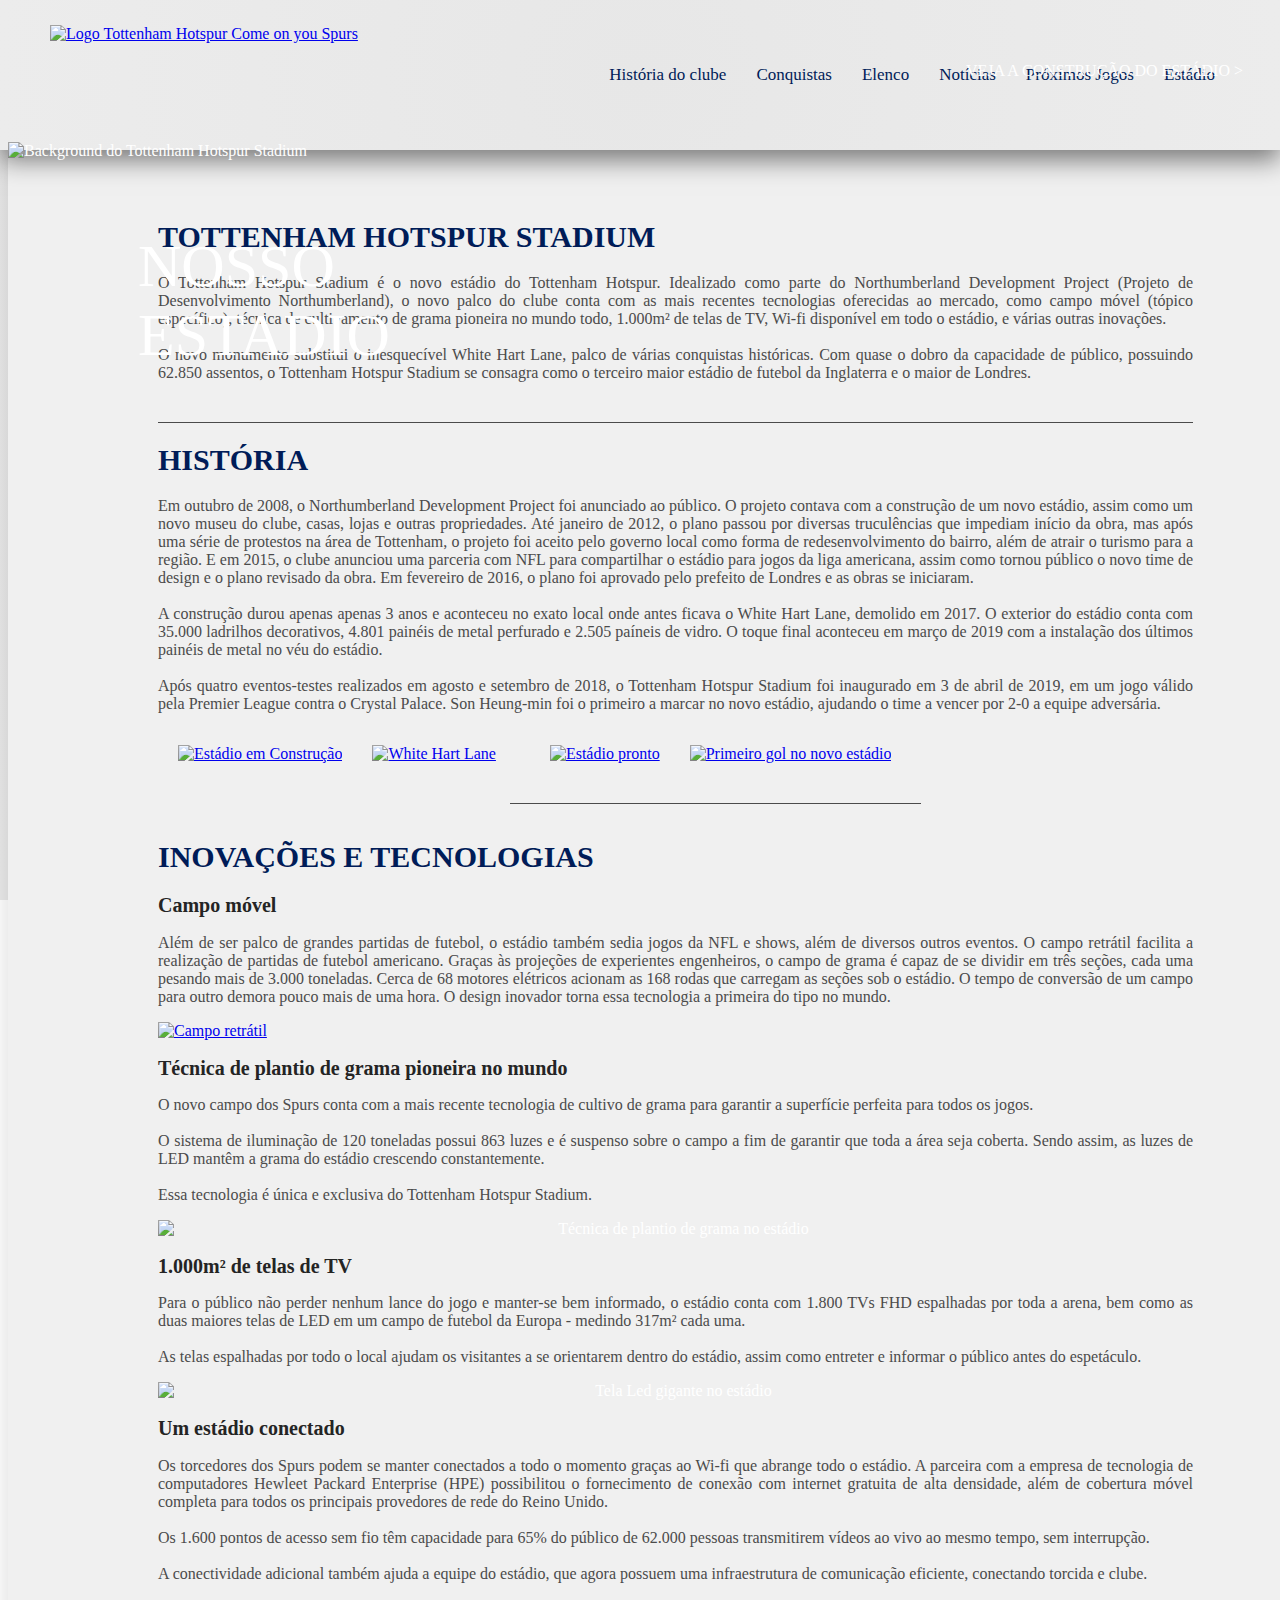
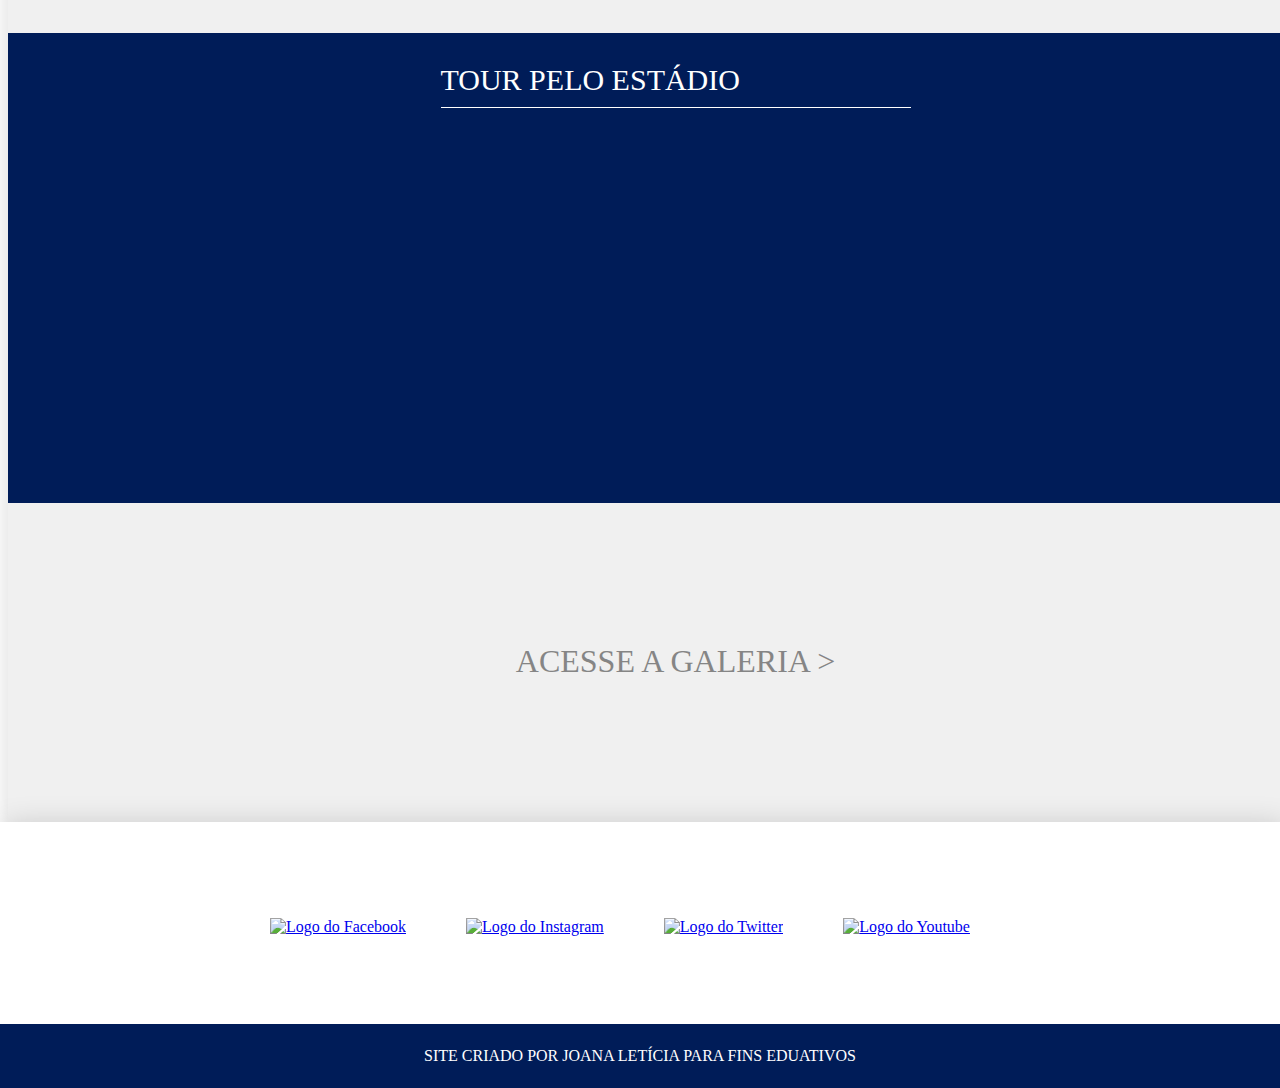
==== estadio.html @ 372a5dd7 "Estádio" ====
<!DOCTYPE html>
<html lang="en">
<head>
    <meta charset="UTF-8">
    <meta http-equiv="X-UA-Compatible" content="IE=edge">
    <meta name="viewport" content="width=device-width, initial-scale=1.0">
    <title>ESTÁDIO | Tottenham Hotspur</title>
    <link rel="shortcut icon" href="imagens_index/logo-tottenham-pequeno.ico" type="image/x-icon">
    <link rel="stylesheet" href="style-estadio.css">
</head>
<body>
    <header>
        <nav>
            <div class="nav-container"><a href="index.html"><img src="imagens_index/logo-cabeçalho.png" alt="Logo Tottenham Hotspur Come on you Spurs" width="300px" id="logo-nav"></a>
            <ul>
                <li><a href="#">História do clube</a></li>
                <li><a href="#">Conquistas</a></li>
                <li><a href="#">Elenco</a></li>
                <li><a href="#">Notícias</a></li>
                <li><a href="#">Próximos Jogos</a></li>
                <li><a href="estadio.html">Estádio</a></li>
            </ul>
            </div>
        </nav>
    </header>
    <main>
        <div class="container-principal">
            <img src="imagens-estadio/principal-bg.jpg" alt="Background do Tottenham Hotspur Stadium" style="width: 100%;">
            <div class="title-principal">NOSSO<br>ESTADIO</div>
            <div class="nav-principal"><a href="https://youtu.be/7f8jdP7oc94" target="_blank">VEJA A CONSTRUÇÃO DO ESTÁDIO &gt</a></div>
        </div>
        <section class="topico1">
            <h1 style="margin-top: 60px;">Tottenham Hotspur Stadium</h1>
            <p class="sem-foto">O Tottenham Hotspur Stadium é o novo estádio do Tottenham Hotspur. Idealizado como parte do Northumberland Development Project (Projeto de Desenvolvimento Northumberland), o novo palco do clube conta com as mais recentes tecnologias oferecidas ao mercado, como campo móvel (tópico específico), técnica de cultivamento de grama pioneira no mundo todo, 1.000m² de telas de TV, Wi-fi disponível em todo o estádio, e várias outras inovações.
            <br><br>
            O novo monumento substitui o inesquecível White Hart Lane, palco de várias conquistas históricas.  Com quase o dobro da capacidade de público, possuindo 62.850 assentos, o Tottenham Hotspur Stadium se consagra como o terceiro maior estádio de futebol da Inglaterra e o maior de Londres.</p>
        </section>
        <section class="topico2">
            <h1>HISTÓRIA</h1>
            <p>Em outubro de 2008, o Northumberland Development Project foi anunciado ao público. O projeto contava com a construção de um novo estádio, assim como um novo museu do clube, casas, lojas e outras propriedades. Até janeiro de 2012, o plano passou por diversas truculências que impediam início da obra, mas após uma série de protestos na área de Tottenham, o projeto foi aceito pelo governo local como forma de redesenvolvimento do bairro, além de atrair o turismo para a região. E em 2015, o clube anunciou uma parceria com NFL para compartilhar o estádio para jogos da liga americana, assim como tornou público o novo time de design e o plano revisado da obra. Em fevereiro de 2016, o plano foi aprovado pelo prefeito de Londres e as obras se iniciaram.<br><br>
            A construção durou apenas apenas 3 anos e aconteceu no exato local onde antes ficava o White Hart Lane, demolido em 2017. O exterior do estádio conta com 35.000 ladrilhos decorativos, 4.801 painéis de metal perfurado e 2.505 paíneis de vidro. O toque final aconteceu em março de 2019 com a instalação dos últimos painéis de metal no véu do estádio.<br><br>
            Após quatro eventos-testes realizados em agosto e setembro de 2018, o Tottenham Hotspur Stadium foi inaugurado em 3 de abril de 2019, em um jogo válido pela Premier League contra o Crystal Palace. Son Heung-min foi o primeiro a marcar no novo estádio, ajudando o time a vencer por 2-0 a equipe adversária.</p>
            <ul>
                <li class="pic"><a href="imagens-estadio/construction-grande.jpg" target="_blank"><img src="imagens-estadio/construction-pequeno.jpg" alt="Estádio em Construção"></a></li>
                <li class="pic"><a href="imagens-estadio/whl-grande.jpg" target="_blank"><img src="imagens-estadio/whl-pequenoo.jpg" alt="White Hart Lane"></a></li>
            </ul>
            <ul class="linha2">
                <li class="pic"><a href="imagens-estadio/stadium-grande.jpg" target="_blank"><img src="imagens-estadio/stadium-pequeno.jpg" alt="Estádio pronto"></a></li>
                <li class="pic"><a href="imagens-estadio/firstgoal-grande.jpg" target="_blank"><img src="imagens-estadio/firstgoal-pequeno.jpg" alt="Primeiro gol no novo estádio"></a></li>
            </ul>
        </section>
        <section class="topico3-1">
            <h1>INOVAÇÕES E TECNOLOGIAS</h1>
            <h2>Campo móvel</h2>
            <p>Além de ser palco de grandes partidas de futebol, o estádio também sedia jogos da NFL e shows, além de diversos outros eventos. O campo retrátil facilita a realização de partidas de futebol americano. Graças às projeções de experientes engenheiros, o campo de grama é capaz de se dividir em três seções, cada uma pesando mais de 3.000 toneladas. Cerca de 68 motores elétricos acionam as 168 rodas que carregam as seções sob o estádio. O tempo de conversão de um campo para outro demora pouco mais de uma hora. O design inovador torna essa tecnologia a primeira do tipo no mundo.</p>
            <a href="https://youtu.be/ScPBxYAmNtg" target="_blank"><img src="imagens-estadio/pitch-pequeno.jpg" alt="Campo retrátil" style="margin-left: auto; margin-right: auto; display: block;"></a>
        </section>
        <section class="topico3-2">
            <h2>Técnica de plantio de grama pioneira no mundo</h2>
            <p>O novo campo dos Spurs conta com a mais recente tecnologia de cultivo de grama para garantir a superfície perfeita para todos os jogos.<br><br>
            O sistema de iluminação de 120 toneladas possui 863 luzes e é suspenso sobre o campo a fim de garantir que toda a área seja coberta. Sendo assim, as luzes de LED mantêm a grama do estádio crescendo constantemente.<br><br>
            Essa tecnologia é única e exclusiva do Tottenham Hotspur Stadium.</p>
            <div class="container-grass">
                <img src="imagens-estadio/grass-pequeno.jpg" alt="Técnica de plantio de grama no estádio" style="display: block; margin-left: auto; margin-right: auto; position: relative;">
                <a href="imagens-estadio/grass-grande.jpg" target="_blank"><div class="legenda-grass">O sistema de plantio de grama visto da arquibancada norte</div></a>
            </div>
        </section>
        <section class="topico3-3">
            <h2>1.000m² de telas de TV</h2>
            <p>Para o público não perder nenhum lance do jogo e manter-se bem informado, o estádio conta com 1.800 TVs FHD espalhadas por toda a arena, bem como as duas maiores telas de LED em um campo de futebol da Europa - medindo 317m² cada uma. <br><br>
            As telas espalhadas por todo o local ajudam os visitantes a se orientarem dentro do estádio, assim como entreter e informar o público antes do espetáculo.</p>
            <div class="container-display">
                <img src="imagens-estadio/display-pequeno.jpg" alt="Tela Led gigante no estádio" style="margin-right:auto; margin-left: auto; display: block; position: relative;">
                <a href="imagens-estadio/display-grande.jpg" target="_blank"><div class="legenda-display">Display instalado no Tottenham Hotspur Stadium é o maior da europa.</div></a>
            </div>
        </section>
        <section class="topico3-4" style="margin-bottom: 50px;">
            <h2>Um estádio conectado</h2>
            <p>Os torcedores dos Spurs podem se manter conectados a todo o momento graças ao Wi-fi que abrange todo o estádio. A parceira com a empresa de tecnologia de computadores Hewleet Packard Enterprise (HPE) possibilitou o fornecimento de conexão com internet gratuita de alta densidade, além de cobertura móvel completa para todos os principais provedores de rede do Reino Unido.<br><br>
            Os 1.600 pontos de acesso sem fio têm capacidade para 65% do público de 62.000 pessoas transmitirem vídeos ao vivo ao mesmo tempo, sem interrupção.<br><br>
            A conectividade adicional também ajuda a equipe do estádio, que agora possuem uma infraestrutura de comunicação eficiente, conectando torcida e clube.</p>
        </section>
        <section class="topico4">
            <div class="title4">TOUR PELO ESTÁDIO</div>
            <iframe width="560" height="315" src="https://www.youtube.com/embed/5Nkx9ASTc3c" title="Vídeo de tour pelo estádio" frameborder="0" allow="accelerometer; autoplay; clipboard-write; encrypted-media; gyroscope; picture-in-picture" allowfullscreen style="margin-left:auto; margin-right: auto; display: block;"></iframe>
        </section>
        <section class="galeria">
            <a href="galeria-estadio.html" class="link-galeria">ACESSE A GALERIA &gt</a>
        </section>
    </main>
    <footer>
        
        <ul class="social-media">
            <li><a href="https://www.facebook.com/TottenhamHotspur" target="_blank"><img src="imagens_index/facebook-logo.png" alt="Logo do Facebook"></a></li>
            <li><a href="https://www.instagram.com/spursofficial/" target="_blank"><img src="imagens_index/instagram-logo.png" alt="Logo do Instagram"></a></li>
            <li><a href="https://twitter.com/SpursOfficial" target="_blank"><img src="imagens_index/twitter-logo.png" alt="Logo do Twitter"></a></li>
            <li><a href="https://www.youtube.com/user/spursofficial" target="_blank"><img src="imagens_index/youtube-logo.png" alt="Logo do Youtube"></a></li>
        </ul>
        
    </footer>
    <div class="creditos">Site criado por Joana Letícia para fins eduativos</div>
</body>
</html>
---- style-estadio.css ----
@font-face {
    font-family: 'StretchPro';
    src: url(fonts/StretchPro.otf);
}
@font-face {
    font-family: 'Akira';
    src: url(fonts/Akira.woff);
}
@font-face {
    font-family: 'Apex New Book';
    src: url(fonts/apex-new-font/ApexNew-Book.woff) ;
}
@font-face {
    font-family: 'Apex New Medium';
    src: url(fonts/apex-new-font/ApexNew-Medium.woff);
}
@font-face {
    font-family: 'Roboto Black';
    src: url(fonts/Roboto-Black.woff);
}

/* barra de navegação */
.nav-container {
    max-width: 2560px;
    background-image: radial-gradient(circle, #e7e7e7, #ececec);
    width: auto;
    margin: -8px;
    position: relative;
    height: 150px;
    box-shadow: 0px 10px 24px rgba(0, 0, 0, 0.5);
}
#logo-nav{
    margin-top: 25px;
    margin-left: 50px;
    position: relative;
}
.nav-container ul{
    float: right;
    height: 150px;
    line-height: 150px;
    margin: 0;
    margin-right: 50px;
}
.nav-container li{
    margin: 0 15px;
    float: left;
    list-style: none;
    font-family: 'Rockford Sans Light';
    font-size: 17px;
}
.nav-container li a{
    text-decoration: none;
    color: #001c58;
    transition-duration: 0.7s;
}
.nav-container li a:hover{
    font-size: 20px;
    text-decoration: underline;
}

body{
    background-image: radial-gradient(circle, #e8e7e8, #eaeaea);
    background-attachment: fixed;
}
/* corpo principal */

main{
    background-color: #f0f0f0;
    width: 1035px;
    margin: auto;
    padding: 150px;
    box-shadow: 5px 5px 30px rgba(0, 0, 0, 0.2);
}

.container-principal{
    position: relative;
    text-decoration: center;
    color: white;
    margin: -150px -150px -0px -150px;
}
.title-principal{
    position: absolute;
    top: 90px;
    left: 130px;
    font-family: 'Akira';
    font-size: 60px;
}
.nav-principal{
    position: absolute;
    bottom: 80px;
    right: 100px;
    font-family: 'StretchPro';
}
.nav-principal a{
    text-decoration: none;
    color: white;
    transition-duration: 0.5s;
}
.nav-principal a:hover{
    font-size: 18px;
}

h1{
    font-family: 'Roboto Black';
    font-size: 30px;
    text-transform: uppercase;
    color: #001c58;
}

.sem-foto {
    font-family: 'Apex New Book';
    color: #4b4b4b;
    border-style: solid;
    border-width: 0px 0px 1px 0px;
    border-color: #4b4b4b;
    padding-bottom: 40px;
    text-align: justify;
}

p{
    font-family: 'Apex New Book';
    color: #4b4b4b;
    text-align: justify;
}
ul{
    list-style-type: none;
    display: inline-flex;
    margin-left: -20px;
}
li{
    margin-right: 30px;
}
ul .pic a{
    transition-duration: 0.3s;
}
ul .pic a:hover{
    background-color: #001c58;
    padding-bottom: 5px;
}

.linha2{
    border-style: solid;
    border-width: 0px 0px 1px 0px;
    padding-bottom: 40px;
    border-color: #4b4b4b;
}
h2{
    font-family: 'Apex New Medium';
    font-size: 20px;
    color: #242424;
}

.topico4{
    background-color: #001c58;
    margin-left: -150px;
    margin-right: -150px;
    padding-bottom: 50px;
    padding-top: 30px;
}

.title4{
    font-family: 'StretchPro';
    font-size: 30px;
    color: white;
    margin-bottom: 30px;
    width: 470px;
    border-style: solid;
    border-width: 0px 0px 1px 0px;
    padding-bottom: 10px;
    margin-left: auto;
    margin-right: auto;
    display: block;
}

.galeria{
    margin-top: 140px;
    font-family: 'StretchPro';
    font-size: 24pt;
    color: #858585;
    text-align: center;
}
.link-galeria{
    text-decoration: none;
    color: #858585;
    transition-duration: 0.5s;
}
.link-galeria:hover{
    font-size: 27pt;
    color: #797979;
}

footer{
    margin: -8px;
    background-color: white;
    padding: 80px;
    text-align: center;
    box-shadow: 5px 5px 30px rgba(0, 0, 0, 0.2);
  }
  
  .social-media{
    display: inline-flex;
    text-align: center;
  }
  .social-media li{
    margin-right: 60px;
  }
  
  .creditos{
    text-align: center;
    background-color: #001c58;
    color: white;
    font-family: 'Stretch Pro';
    font-size: 16px;
    text-transform: uppercase;
    padding: 23px;
    margin: -8px;
  }

.container-grass{
    position: relative;
    text-align: center;
    color: white;
}
.legenda-grass{
    position: absolute;
    text-align: left;
    top: 50%;
    left: 50%;
    transform: translate(-50%, -50%);
    background-color: rgba(0, 0, 0, 0.4);
    width: 580px;
    height: 270px;
    padding-top: 10px;
    padding-left: 10px;
    font-family: 'Apex New Book';
    opacity: 0;
    transition-duration: 0.5s;
}
.legenda-grass:hover{
    opacity: 1;
    color: white;
}
.container-display{
    position: relative;
    text-align: center;
    color: white;
}
.legenda-display{
    position: absolute;
    text-align: left;
    top: 50%;
    left: 50%;
    transform: translate(-50%, -50%);
    background-color: rgba(0, 0, 0, 0.4);
    width: 443px;
    height: 310px;
    padding-left: 10px;
    padding-top: 10px;
    font-family: 'Apex New Book';
    opacity: 0;
    transition-duration: 0.5s;
}
.legenda-display:hover{
    opacity: 1;
    color: white;
}
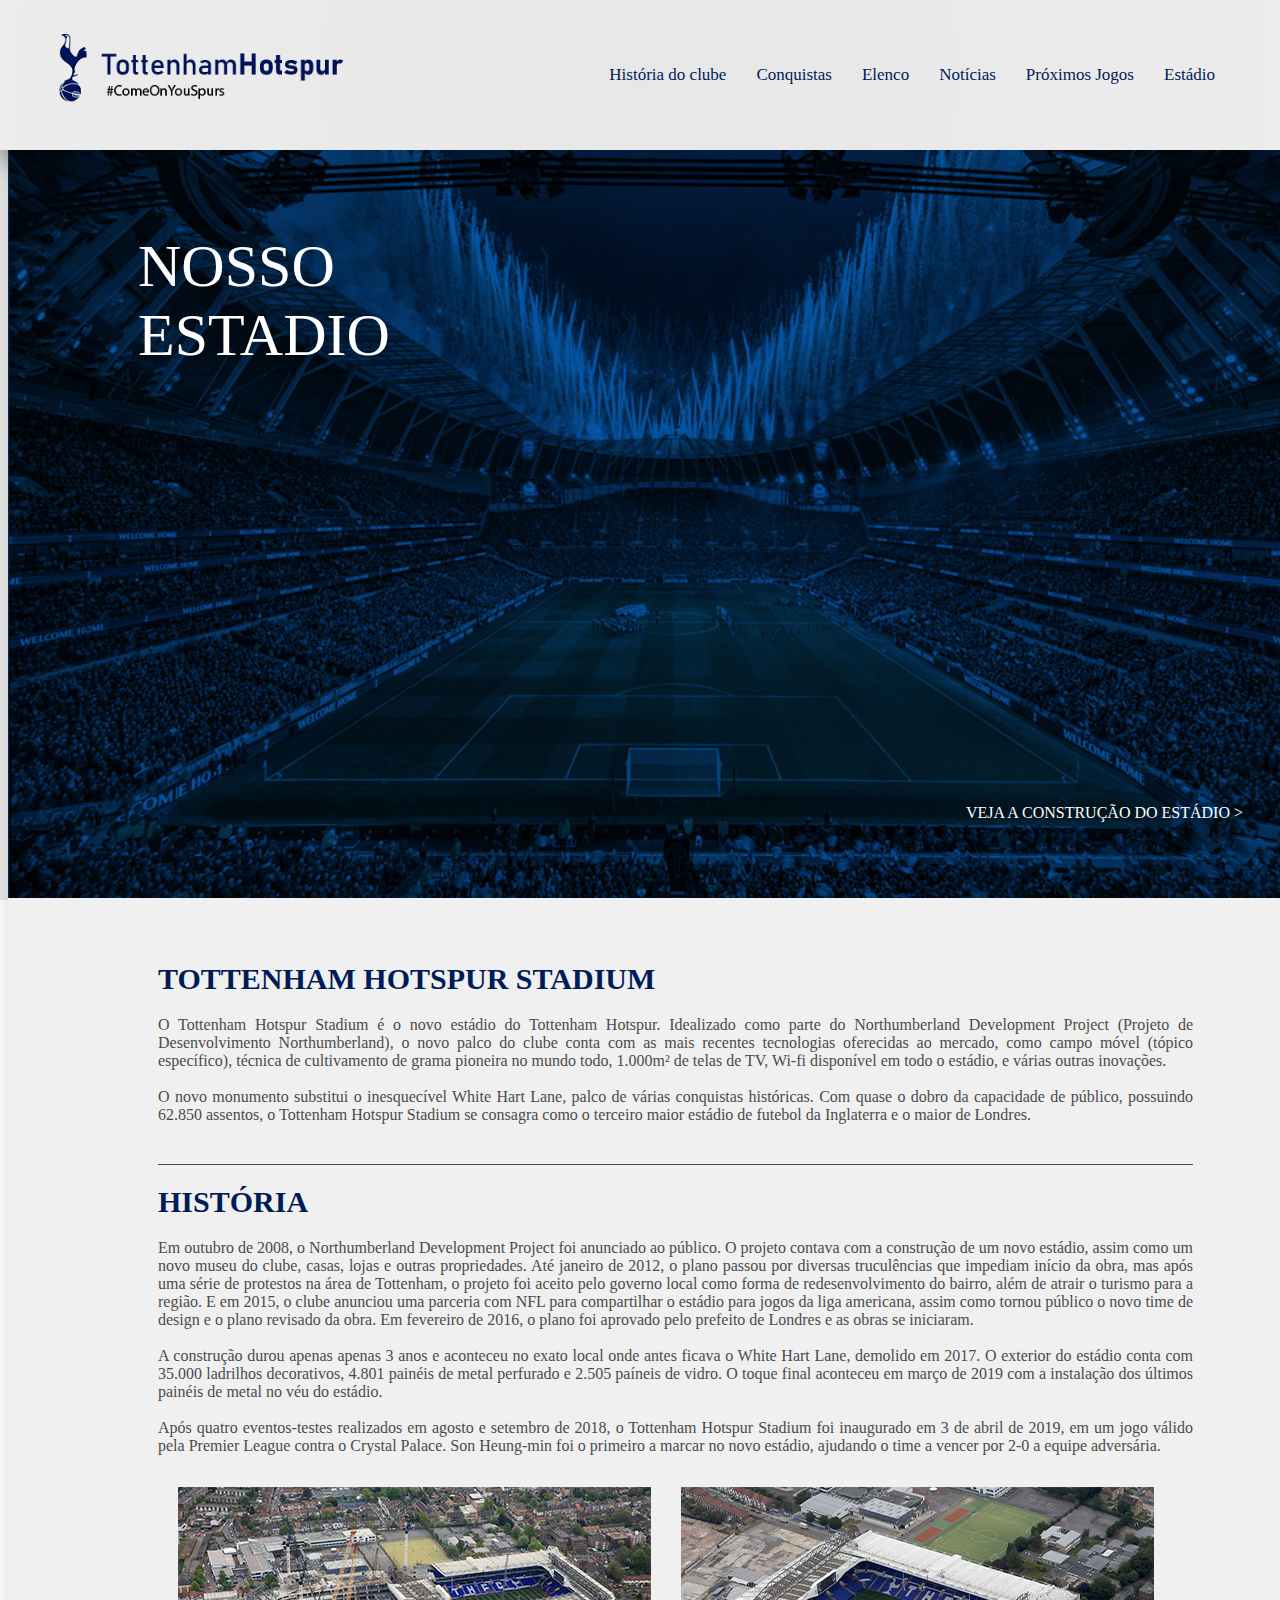
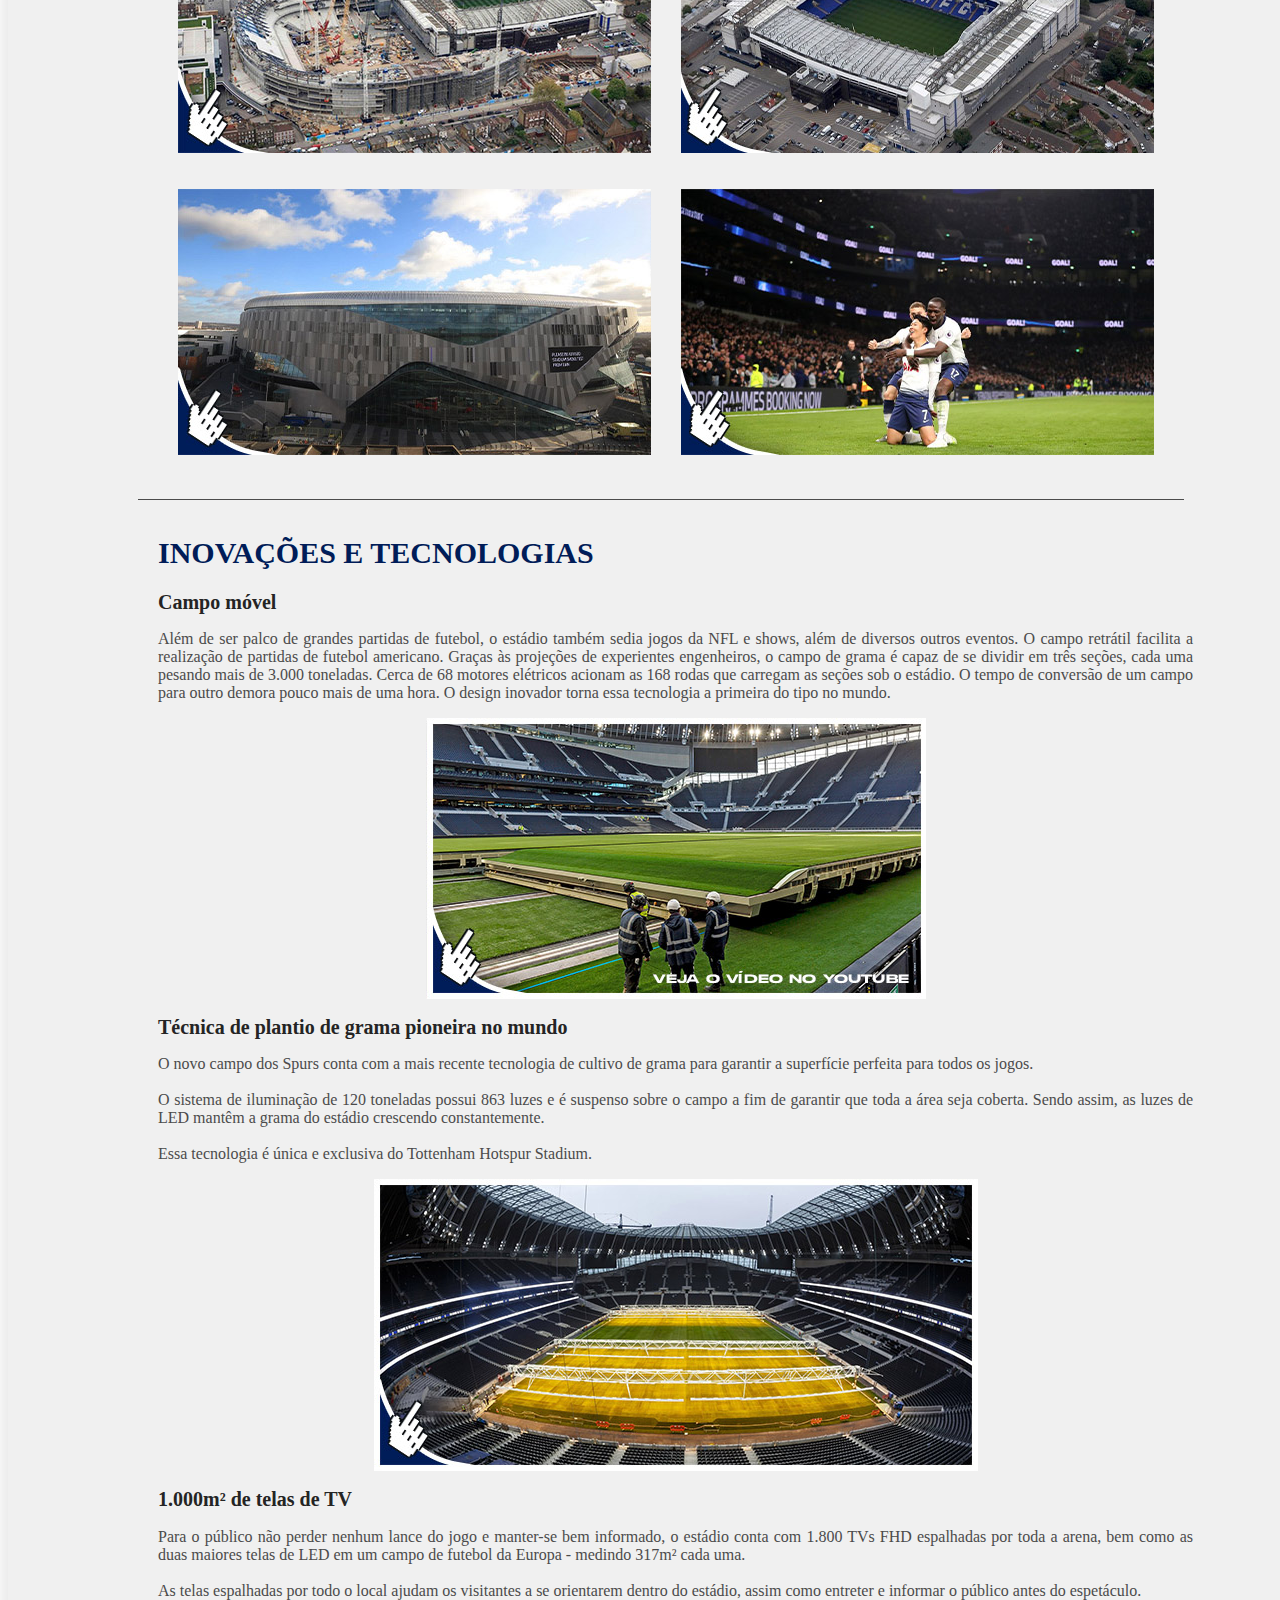
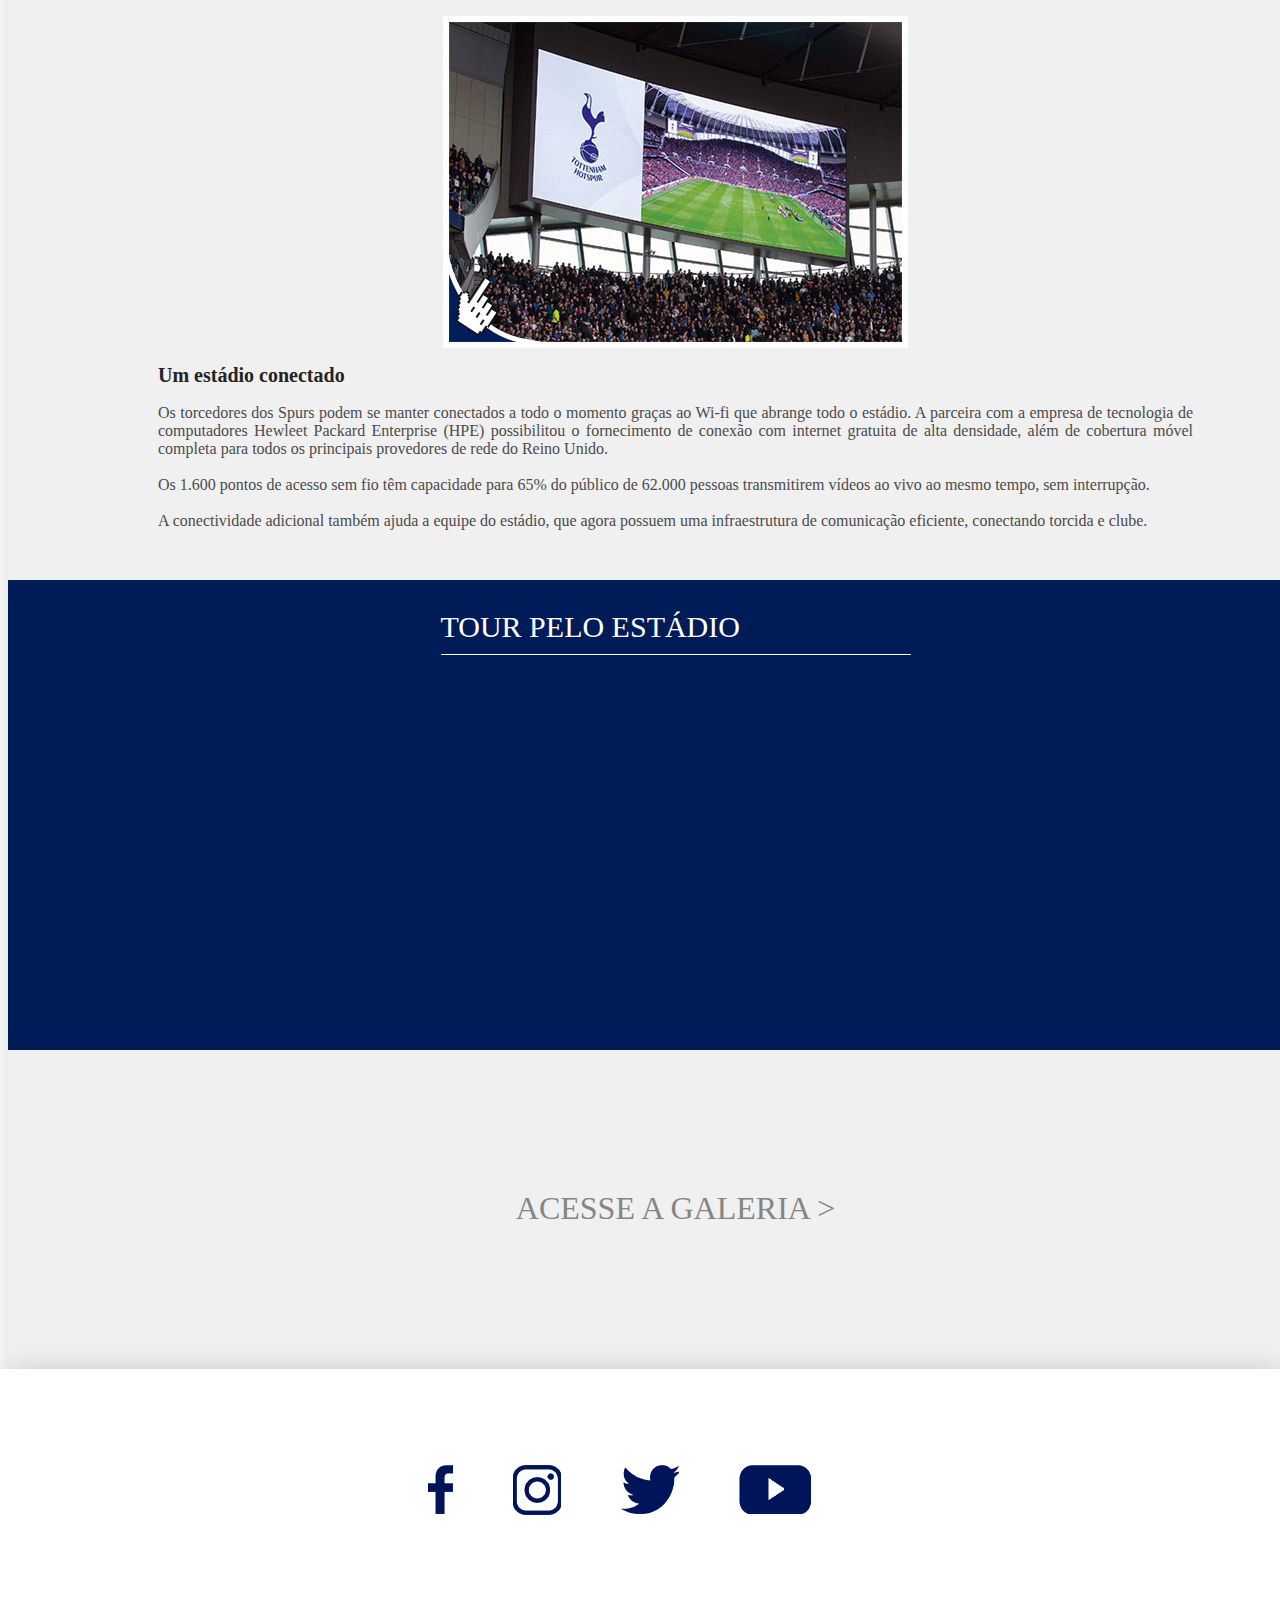
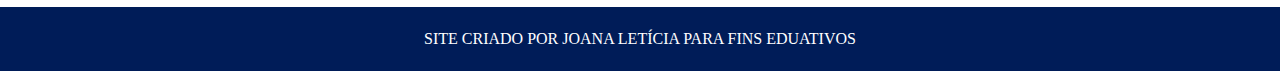
==== commit f13f8096: "Update estadio.html" ====
--- a/estadio.html
+++ b/estadio.html
@@ -5,13 +5,13 @@
     <meta http-equiv="X-UA-Compatible" content="IE=edge">
     <meta name="viewport" content="width=device-width, initial-scale=1.0">
     <title>ESTÁDIO | Tottenham Hotspur</title>
-    <link rel="shortcut icon" href="imagens_index/logo-tottenham-pequeno.ico" type="image/x-icon">
+    <link rel="shortcut icon" href="logo-tottenham-pequeno.ico" type="image/x-icon">
     <link rel="stylesheet" href="style-estadio.css">
 </head>
 <body>
     <header>
         <nav>
-            <div class="nav-container"><a href="index.html"><img src="imagens_index/logo-cabeçalho.png" alt="Logo Tottenham Hotspur Come on you Spurs" width="300px" id="logo-nav"></a>
+            <div class="nav-container"><a href="index.html"><img src="logo-cabeçalho.png" alt="Logo Tottenham Hotspur Come on you Spurs" width="300px" id="logo-nav"></a>
             <ul>
                 <li><a href="#">História do clube</a></li>
                 <li><a href="#">Conquistas</a></li>
@@ -25,7 +25,7 @@
     </header>
     <main>
         <div class="container-principal">
-            <img src="imagens-estadio/principal-bg.jpg" alt="Background do Tottenham Hotspur Stadium" style="width: 100%;">
+            <img src="principal-bg.jpg" alt="Background do Tottenham Hotspur Stadium" style="width: 100%;">
             <div class="title-principal">NOSSO<br>ESTADIO</div>
             <div class="nav-principal"><a href="https://youtu.be/7f8jdP7oc94" target="_blank">VEJA A CONSTRUÇÃO DO ESTÁDIO &gt</a></div>
         </div>
@@ -41,19 +41,19 @@
             A construção durou apenas apenas 3 anos e aconteceu no exato local onde antes ficava o White Hart Lane, demolido em 2017. O exterior do estádio conta com 35.000 ladrilhos decorativos, 4.801 painéis de metal perfurado e 2.505 paíneis de vidro. O toque final aconteceu em março de 2019 com a instalação dos últimos painéis de metal no véu do estádio.<br><br>
             Após quatro eventos-testes realizados em agosto e setembro de 2018, o Tottenham Hotspur Stadium foi inaugurado em 3 de abril de 2019, em um jogo válido pela Premier League contra o Crystal Palace. Son Heung-min foi o primeiro a marcar no novo estádio, ajudando o time a vencer por 2-0 a equipe adversária.</p>
             <ul>
-                <li class="pic"><a href="imagens-estadio/construction-grande.jpg" target="_blank"><img src="imagens-estadio/construction-pequeno.jpg" alt="Estádio em Construção"></a></li>
-                <li class="pic"><a href="imagens-estadio/whl-grande.jpg" target="_blank"><img src="imagens-estadio/whl-pequenoo.jpg" alt="White Hart Lane"></a></li>
+                <li class="pic"><a href="construction-grande.jpg" target="_blank"><img src="construction-pequeno.jpg" alt="Estádio em Construção"></a></li>
+                <li class="pic"><a href="whl-grande.jpg" target="_blank"><img src="whl-pequenoo.jpg" alt="White Hart Lane"></a></li>
             </ul>
             <ul class="linha2">
-                <li class="pic"><a href="imagens-estadio/stadium-grande.jpg" target="_blank"><img src="imagens-estadio/stadium-pequeno.jpg" alt="Estádio pronto"></a></li>
-                <li class="pic"><a href="imagens-estadio/firstgoal-grande.jpg" target="_blank"><img src="imagens-estadio/firstgoal-pequeno.jpg" alt="Primeiro gol no novo estádio"></a></li>
+                <li class="pic"><a href="stadium-grande.jpg" target="_blank"><img src="stadium-pequeno.jpg" alt="Estádio pronto"></a></li>
+                <li class="pic"><a href="firstgoal-grande.jpg" target="_blank"><img src="firstgoal-pequeno.jpg" alt="Primeiro gol no novo estádio"></a></li>
             </ul>
         </section>
         <section class="topico3-1">
             <h1>INOVAÇÕES E TECNOLOGIAS</h1>
             <h2>Campo móvel</h2>
             <p>Além de ser palco de grandes partidas de futebol, o estádio também sedia jogos da NFL e shows, além de diversos outros eventos. O campo retrátil facilita a realização de partidas de futebol americano. Graças às projeções de experientes engenheiros, o campo de grama é capaz de se dividir em três seções, cada uma pesando mais de 3.000 toneladas. Cerca de 68 motores elétricos acionam as 168 rodas que carregam as seções sob o estádio. O tempo de conversão de um campo para outro demora pouco mais de uma hora. O design inovador torna essa tecnologia a primeira do tipo no mundo.</p>
-            <a href="https://youtu.be/ScPBxYAmNtg" target="_blank"><img src="imagens-estadio/pitch-pequeno.jpg" alt="Campo retrátil" style="margin-left: auto; margin-right: auto; display: block;"></a>
+            <a href="https://youtu.be/ScPBxYAmNtg" target="_blank"><img src="pitch-pequeno.jpg" alt="Campo retrátil" style="margin-left: auto; margin-right: auto; display: block;"></a>
         </section>
         <section class="topico3-2">
             <h2>Técnica de plantio de grama pioneira no mundo</h2>
@@ -61,8 +61,8 @@
             O sistema de iluminação de 120 toneladas possui 863 luzes e é suspenso sobre o campo a fim de garantir que toda a área seja coberta. Sendo assim, as luzes de LED mantêm a grama do estádio crescendo constantemente.<br><br>
             Essa tecnologia é única e exclusiva do Tottenham Hotspur Stadium.</p>
             <div class="container-grass">
-                <img src="imagens-estadio/grass-pequeno.jpg" alt="Técnica de plantio de grama no estádio" style="display: block; margin-left: auto; margin-right: auto; position: relative;">
-                <a href="imagens-estadio/grass-grande.jpg" target="_blank"><div class="legenda-grass">O sistema de plantio de grama visto da arquibancada norte</div></a>
+                <img src="grass-pequeno.jpg" alt="Técnica de plantio de grama no estádio" style="display: block; margin-left: auto; margin-right: auto; position: relative;">
+                <a href="grass-grande.jpg" target="_blank"><div class="legenda-grass">O sistema de plantio de grama visto da arquibancada norte</div></a>
             </div>
         </section>
         <section class="topico3-3">
@@ -70,8 +70,8 @@
             <p>Para o público não perder nenhum lance do jogo e manter-se bem informado, o estádio conta com 1.800 TVs FHD espalhadas por toda a arena, bem como as duas maiores telas de LED em um campo de futebol da Europa - medindo 317m² cada uma. <br><br>
             As telas espalhadas por todo o local ajudam os visitantes a se orientarem dentro do estádio, assim como entreter e informar o público antes do espetáculo.</p>
             <div class="container-display">
-                <img src="imagens-estadio/display-pequeno.jpg" alt="Tela Led gigante no estádio" style="margin-right:auto; margin-left: auto; display: block; position: relative;">
-                <a href="imagens-estadio/display-grande.jpg" target="_blank"><div class="legenda-display">Display instalado no Tottenham Hotspur Stadium é o maior da europa.</div></a>
+                <img src="display-pequeno.jpg" alt="Tela Led gigante no estádio" style="margin-right:auto; margin-left: auto; display: block; position: relative;">
+                <a href="display-grande.jpg" target="_blank"><div class="legenda-display">Display instalado no Tottenham Hotspur Stadium é o maior da europa.</div></a>
             </div>
         </section>
         <section class="topico3-4" style="margin-bottom: 50px;">
@@ -91,13 +91,13 @@
     <footer>
         
         <ul class="social-media">
-            <li><a href="https://www.facebook.com/TottenhamHotspur" target="_blank"><img src="imagens_index/facebook-logo.png" alt="Logo do Facebook"></a></li>
-            <li><a href="https://www.instagram.com/spursofficial/" target="_blank"><img src="imagens_index/instagram-logo.png" alt="Logo do Instagram"></a></li>
-            <li><a href="https://twitter.com/SpursOfficial" target="_blank"><img src="imagens_index/twitter-logo.png" alt="Logo do Twitter"></a></li>
-            <li><a href="https://www.youtube.com/user/spursofficial" target="_blank"><img src="imagens_index/youtube-logo.png" alt="Logo do Youtube"></a></li>
+            <li><a href="https://www.facebook.com/TottenhamHotspur" target="_blank"><img src="facebook-logo.png" alt="Logo do Facebook"></a></li>
+            <li><a href="https://www.instagram.com/spursofficial/" target="_blank"><img src="instagram-logo.png" alt="Logo do Instagram"></a></li>
+            <li><a href="https://twitter.com/SpursOfficial" target="_blank"><img src="twitter-logo.png" alt="Logo do Twitter"></a></li>
+            <li><a href="https://www.youtube.com/user/spursofficial" target="_blank"><img src="youtube-logo.png" alt="Logo do Youtube"></a></li>
         </ul>
         
     </footer>
     <div class="creditos">Site criado por Joana Letícia para fins eduativos</div>
 </body>
-</html>+</html>
